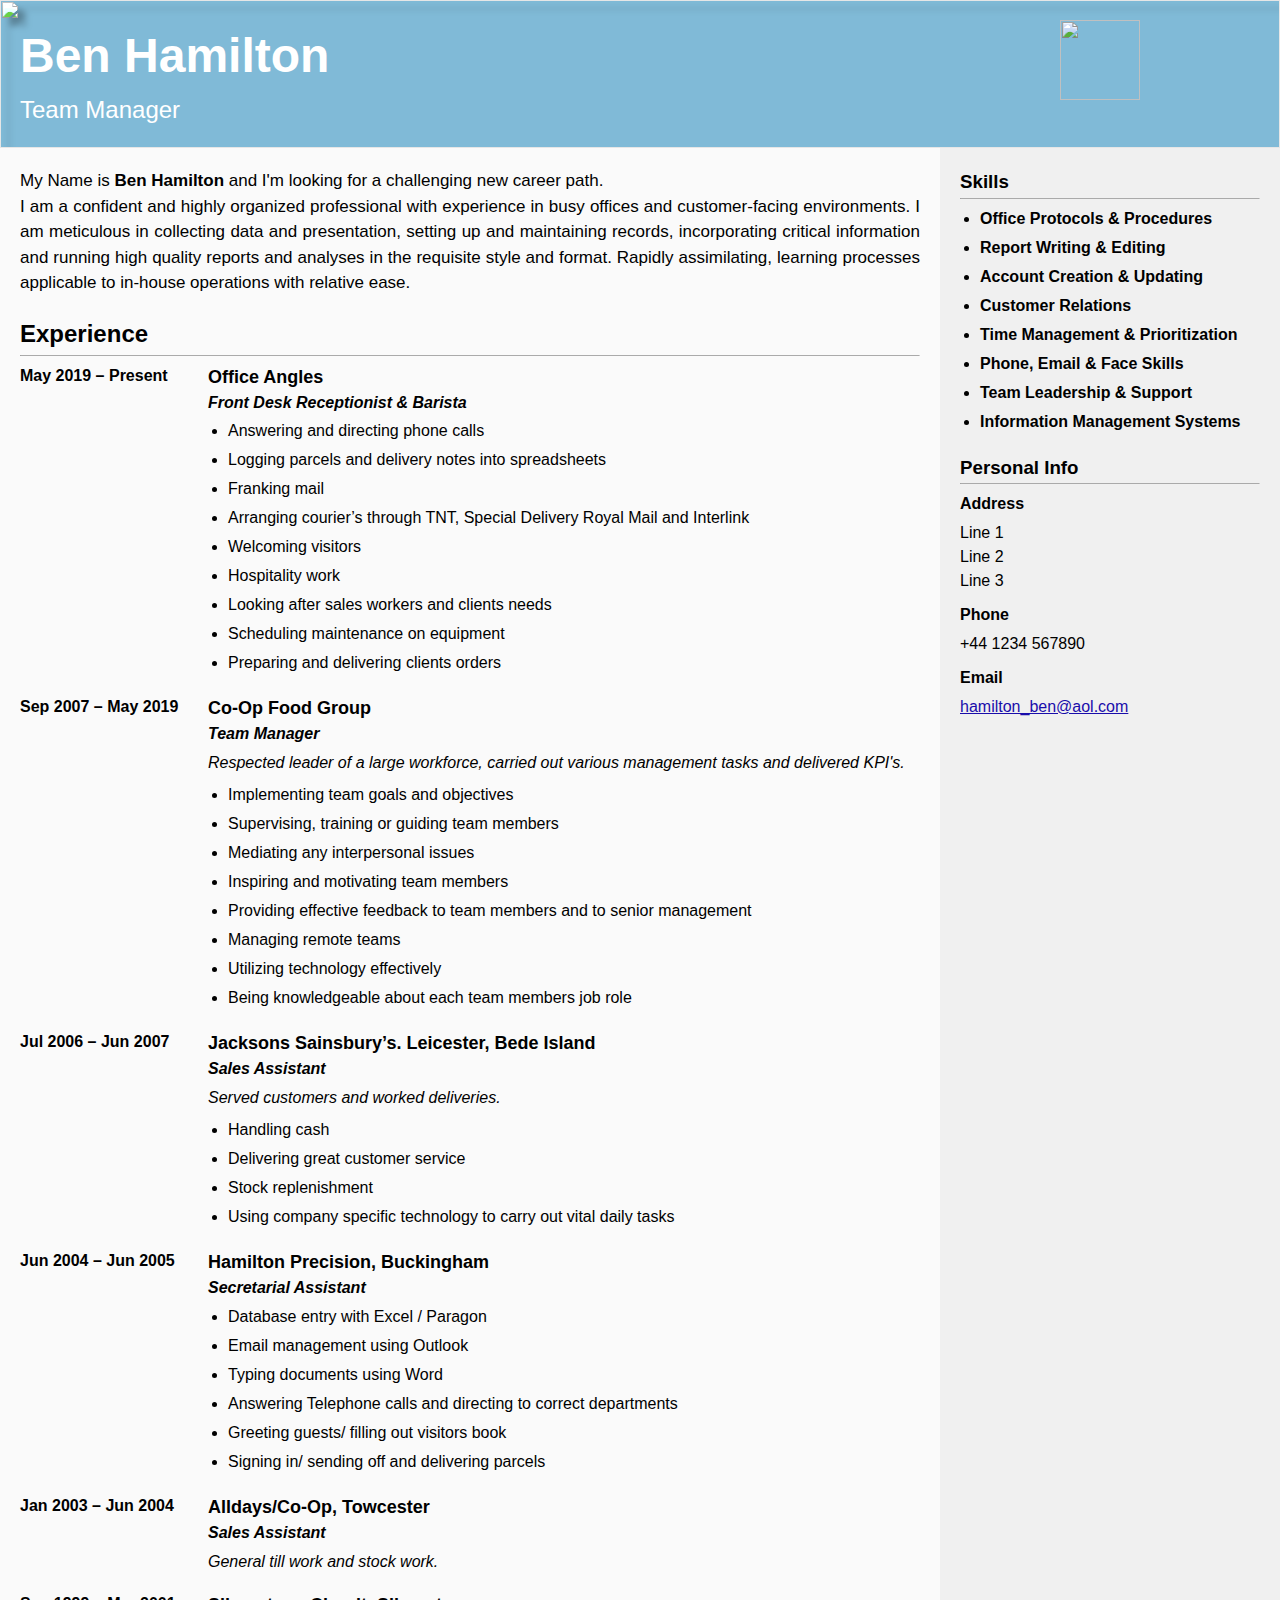
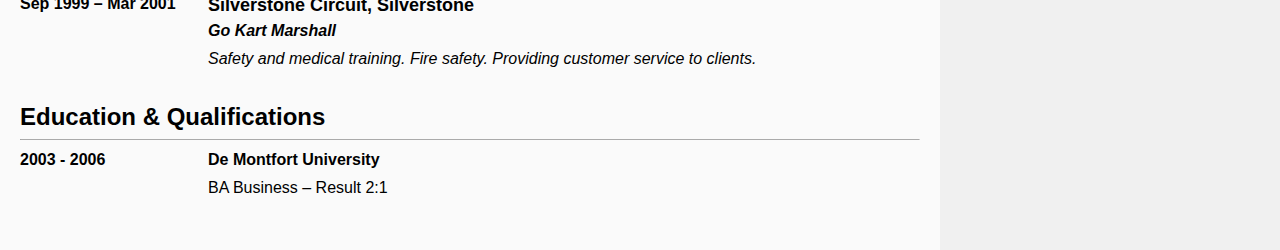
==== index.html @ 2a0c8ef1 "update" ====
<html><head><title>Ben Hamilton's CV</title><style>hr {	margin:0;	padding:0;	margin-top:-4px;	margin-bottom: 8px;	border-top: 1px solid #aaa;	/*border-bottom: 1px solid #ccc;*/	border-bottom: 0;}* {	background-clip: content-box;	margin:0;	margin-bottom:10px;	line-height: 1.5em;	box-sizing: border-box;}div {	margin:0;}h1{	font-size: 3em;	margin-bottom:0.3em;}h2{	/*font-size: 1.5em;*/	margin-bottom:0.3em;}h3{/*font-size: 1.17em;*/	margin-bottom:0.3em;}h4{	margin-bottom:0.3em;}h5{	margin-bottom:0.3em;}a, a:visited {	color: #1a0dab;}body,html{	margin:0;	font-family: Calibri, Arial, Helvetica, sans-serif;	height:100%;	min-height:100%;}.header {	background: #80BAD7;	color: white;	padding:20px;	overflow: hidden;	position:relative;}.header>* {	margin-bottom:0;}.header>.del {	position:absolute;	height:100%;	top:0;	right:0;	filter: drop-shadow(8px 8px 3px rgba(0,0,0,0.3)) brightness(120%);	/*opacity: 0.5;*/}.header>.hi {	position:absolute;	width:80px;	top:20px;	right:140px;}.container {	flex: 1;	display: flex;}.container>* {	padding: 20px;}.container>.left {	background: #fafafa;	flex: 75;}.container>.right {	background: #f0f0f0;	flex: 25;}.info {	text-align: justify;	font-size: 17px;}.block{	margin-bottom:20px;}.item {	display:flex;	margin-bottom:10px;}.item>.date{	flex:1;	margin-right:10px;	font-weight: bold;}.item>.content{	flex:4;}.job1{	font-size:18px;	margin-bottom: 0em;}.job2{	font-style: italic;}.job3{	margin-bottom: 0.5em;	font-style: italic;}ul {	padding-inline-start: 10px;	margin-inline-start: 10px;}ul.skills{	font-weight: bold;}ul>li{	margin-bottom:5px;}@page {	size: A4;	margin: 0;}@media print {	html, body {		height: 100%;		width: 210mm;		height: 297mm;		display: flex;		flex-direction: column;	}}</style></head><body>	<div class="header">		<h1>Ben Hamilton</h1>		<h2 style="font-weight: normal;">Team Manager</h2>		<img class="del" src="del.png">		<img class="hi" src="hi.png">	</div>	<div class="container">		<div class="left">			<div class="block">				<p class="info">					My Name is <b>Ben Hamilton</b> and I'm looking for a challenging new career path.<br>					I am a confident and highly organized professional with experience in busy offices and customer-facing environments.					I am meticulous in collecting data and presentation, setting up and maintaining records, incorporating critical information and running high quality reports and analyses in the requisite style and format.					Rapidly assimilating, learning processes applicable to in-house operations with relative ease.				</p>			</div>			<div class="block">				<h2>Experience</h2>				<hr>				<div class="item">					<div class="date">						<div>May 2019 – Present</div>					</div>					<div class="content">						<h3 class="job1">Office Angles</h3>						<h4 class="job2">Front Desk Receptionist & Barista</h4>						<ul>							<li>Answering and directing phone calls</li>							<li>Logging parcels and delivery notes into spreadsheets</li>							<li>Franking mail</li>							<li>Arranging courier’s through TNT, Special Delivery Royal Mail and Interlink</li>							<li>Welcoming visitors</li>							<li>Hospitality work</li>							<li>Looking after sales workers and clients needs</li>							<li>Scheduling maintenance on equipment</li>							<li>Preparing and delivering clients orders</li>						</ul>					</div>				</div>				<div class="item">					<div class="date">Sep 2007 – May 2019</div>					<div class="content">						<h3 class="job1">Co-Op Food Group</h3>						<h4 class="job2">Team Manager</h4>						<div class="job3">Respected leader of a large workforce, carried out various management tasks and delivered KPI's.</div>						<ul>							<li>Implementing team goals and objectives</li>							<li>Supervising, training or guiding team members</li>							<li>Mediating any interpersonal issues</li>							<li>Inspiring and motivating team members</li>							<li>Providing effective feedback to team members and to senior management</li>							<li>Managing remote teams</li>							<li>Utilizing technology effectively</li>							<li>Being knowledgeable about each team members job role</li>						</ul>					</div>				</div>				<div class="item">					<div class="date">Jul 2006 – Jun 2007</div>					<div class="content">						<h3 class="job1">Jacksons Sainsbury’s. Leicester, Bede Island</h3>						<h4 class="job2">Sales Assistant</h4>						<div class="job3">Served customers and worked deliveries.</div>						<ul>							<li>Handling cash</li>							<li>Delivering great customer service</li>							<li>Stock replenishment</li>							<li>Using company specific technology to carry out vital daily tasks</li>						</ul>					</div>				</div>				<div class="item">					<div class="date">Jun 2004 – Jun 2005</div>					<div class="content">						<h3 class="job1">Hamilton Precision, Buckingham</h3>						<h4 class="job2">Secretarial Assistant</h4>						<ul>							<li>Database entry with Excel / Paragon</li>							<li>Email management using Outlook</li>							<li>Typing documents using Word</li>							<li>Answering Telephone calls and directing to correct departments</li>							<li>Greeting guests/ filling out visitors book</li>							<li>Signing in/ sending off and delivering parcels</li>						</ul>					</div>				</div>				<div class="item">					<div class="date">Jan 2003 – Jun 2004</div>					<div class="content">						<h3 class="job1">Alldays/Co-Op, Towcester</h3>						<h4 class="job2">Sales Assistant</h4>						<div class="job3">General till work and stock work.</div>					</div>				</div>				<div class="item">					<div class="date">Sep 1999 – Mar 2001</div>					<div class="content">						<h3 class="job1">Silverstone Circuit, Silverstone</h3>						<h4 class="job2">Go Kart Marshall</h4>						<div class="job3">Safety and medical training. Fire safety. Providing customer service to clients.</div>					</div>				</div>			</div>			<div class="block">				<h2>Education & Qualifications</h2>				<hr>				<div class="item">					<div class="date">2003 - 2006</div>					<div class="content">						<h4>De Montfort University</h4>						<p>BA Business – Result 2:1</p>					</div>				</div>			</div>		</div>		<div class="right">			<div class="block">				<h3>Skills</h3>				<hr>				<ul class="skills">					<li>Office Protocols & Procedures</li>					<li>Report Writing & Editing</li>					<li>Account Creation & Updating</li>					<li>Customer Relations</li>					<li>Time Management & Prioritization</li>					<li>Phone, Email & Face Skills</li>					<li>Team Leadership & Support</li>					<li>Information Management Systems</li>				</ul>			</div>			<div class="block">				<h3>Personal Info</h3>				<hr>				<h4>Address</h4>				<p>					Line 1					<br>					Line 2					<br>					Line 3				</p>				<h4>Phone</h4>				<p>+44 1234 567890</p>				<h4>Email</h4>				<a href="mailto:hamilton_ben@aol.com">hamilton_ben@aol.com</a>			</div>		</div>	</div></body></html>
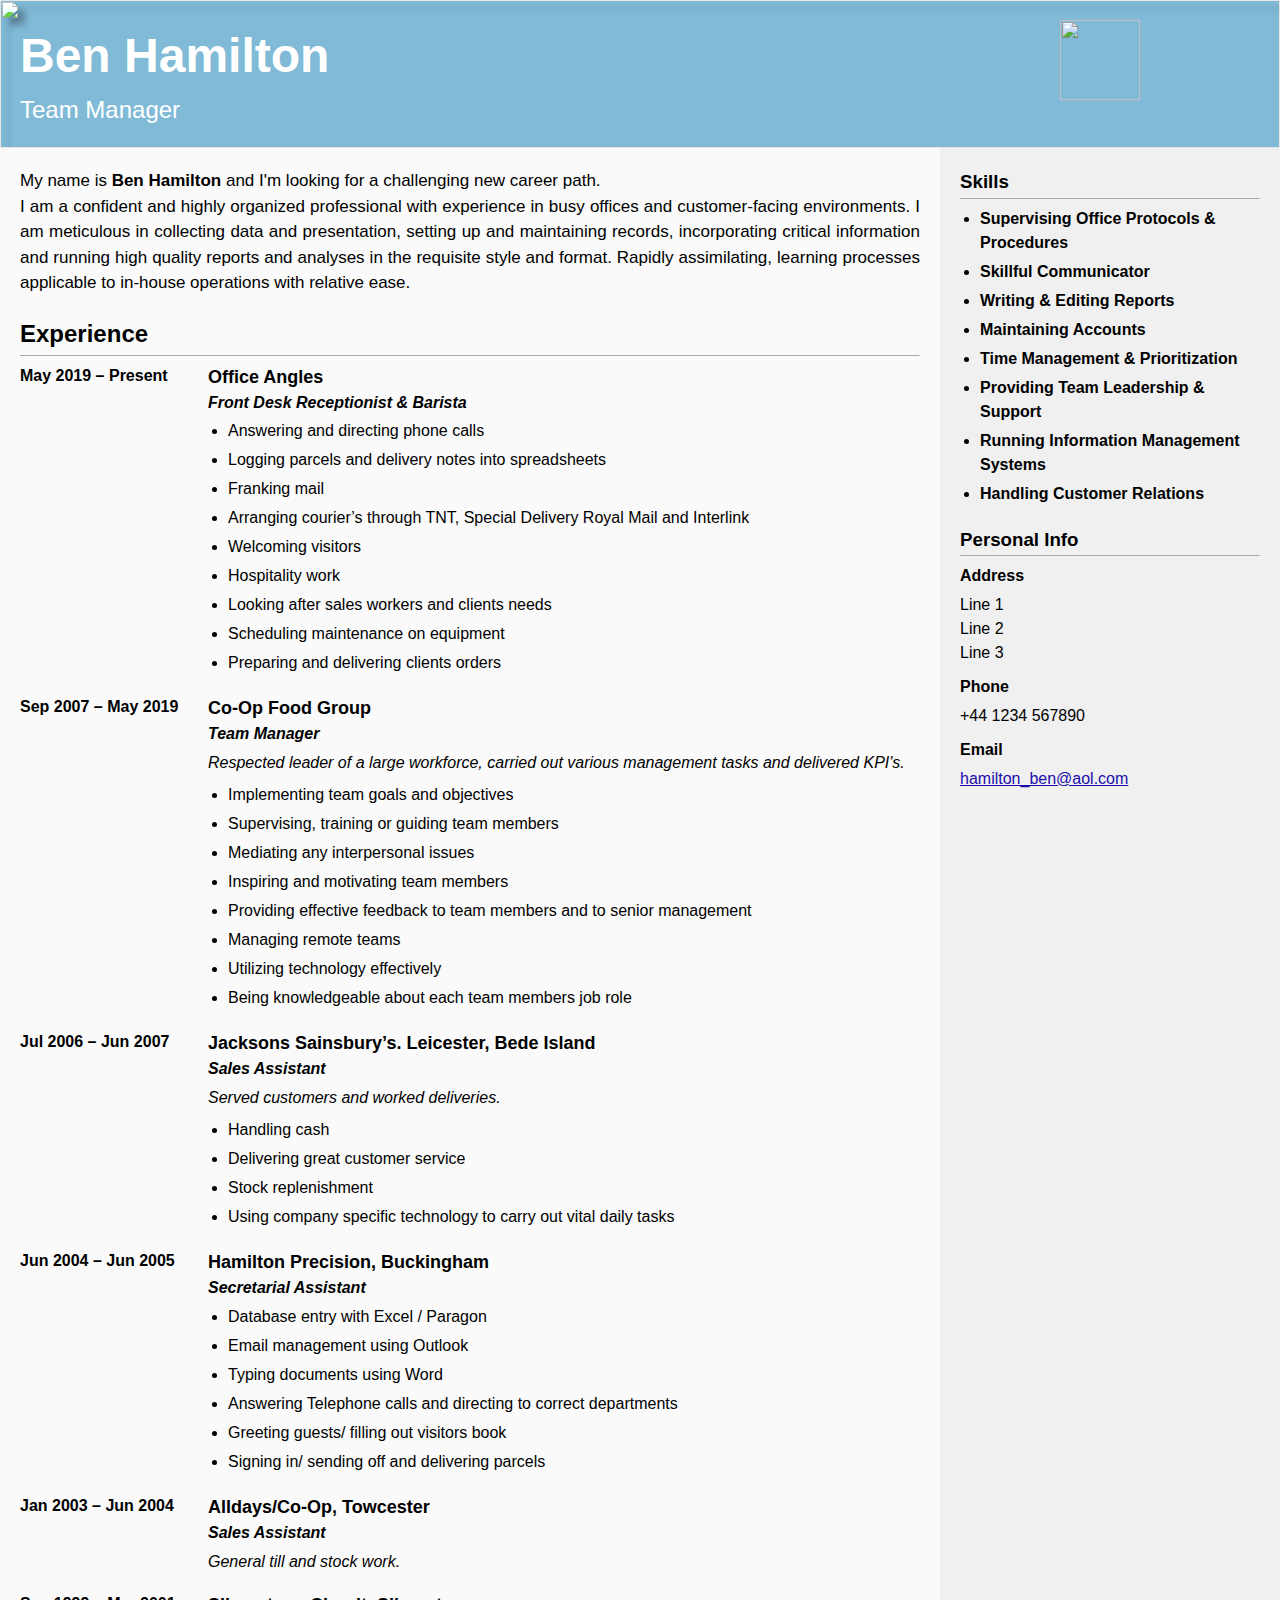
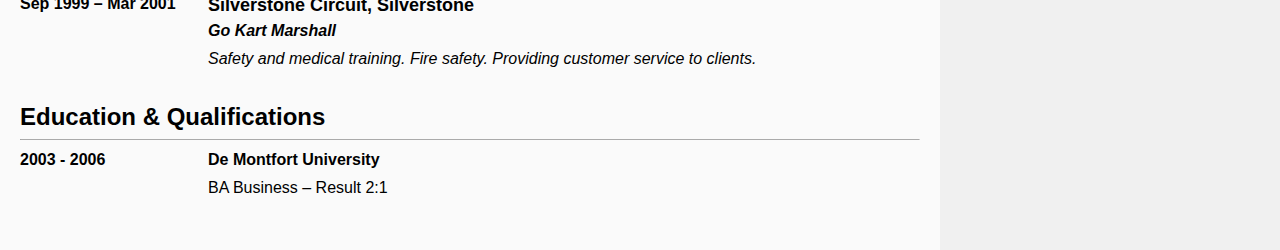
==== commit 8b361907: "update" ====
--- a/index.html
+++ b/index.html
@@ -163,7 +163,7 @@
 		<div class="left"> 			<div class="block"> 				<p class="info">-					My Name is <b>Ben Hamilton</b> and I'm looking for a challenging new career path.<br>+					My name is <b>Ben Hamilton</b> and I'm looking for a challenging new career path.<br> 					I am a confident and highly organized professional with experience in busy offices and customer-facing environments. 					I am meticulous in collecting data and presentation, setting up and maintaining records, incorporating critical information and running high quality reports and analyses in the requisite style and format. 					Rapidly assimilating, learning processes applicable to in-house operations with relative ease.@@ -244,7 +244,7 @@
 					<div class="content"> 						<h3 class="job1">Alldays/Co-Op, Towcester</h3> 						<h4 class="job2">Sales Assistant</h4>-						<div class="job3">General till work and stock work.</div>+						<div class="job3">General till and stock work.</div> 					</div> 				</div> 				<div class="item">@@ -275,14 +275,14 @@
 				<h3>Skills</h3> 				<hr> 				<ul class="skills">-					<li>Office Protocols & Procedures</li>-					<li>Report Writing & Editing</li>-					<li>Account Creation & Updating</li>-					<li>Customer Relations</li>+					<li>Supervising Office Protocols & Procedures</li>+					<li>Skillful Communicator</li>+					<li>Writing & Editing Reports</li>+					<li>Maintaining Accounts</li> 					<li>Time Management & Prioritization</li>-					<li>Phone, Email & Face Skills</li>-					<li>Team Leadership & Support</li>-					<li>Information Management Systems</li>+					<li>Providing Team Leadership & Support</li>+					<li>Running Information Management Systems</li>+					<li>Handling Customer Relations</li> 				</ul> 			</div> 			<div class="block">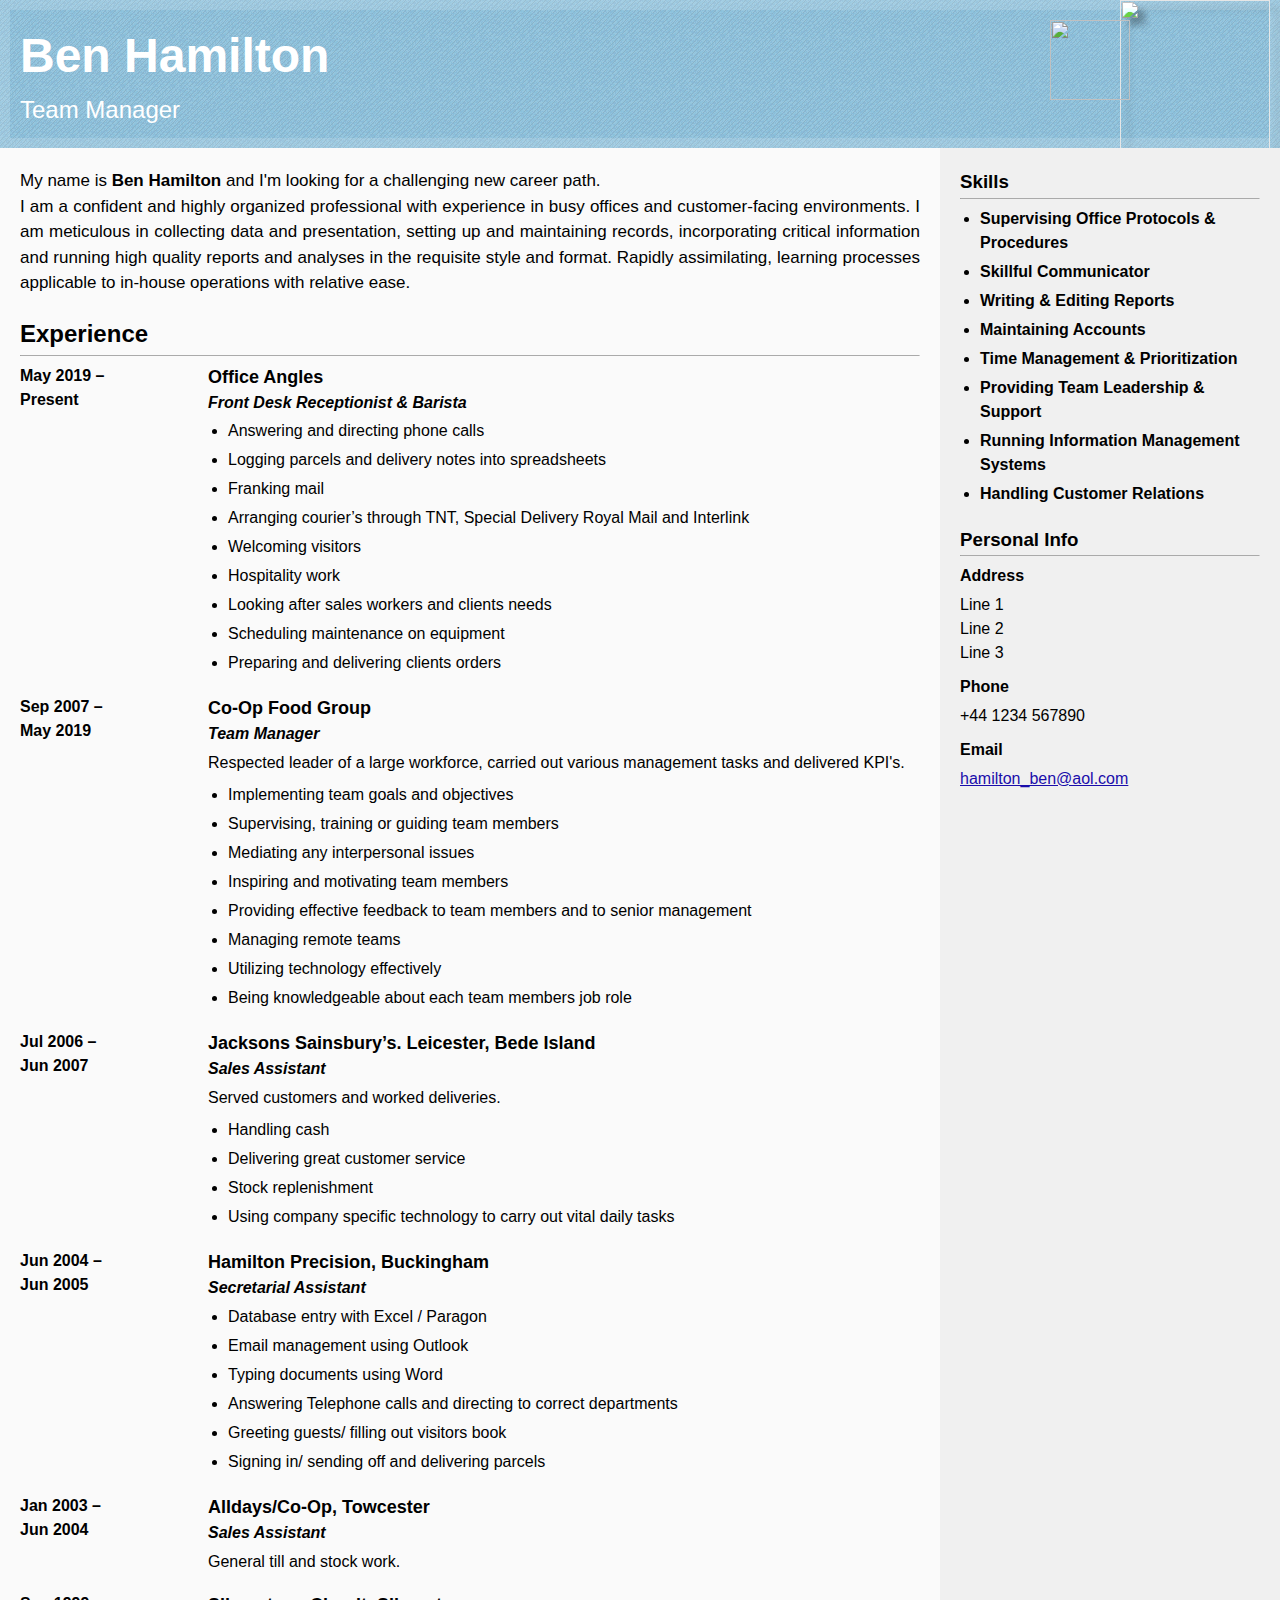
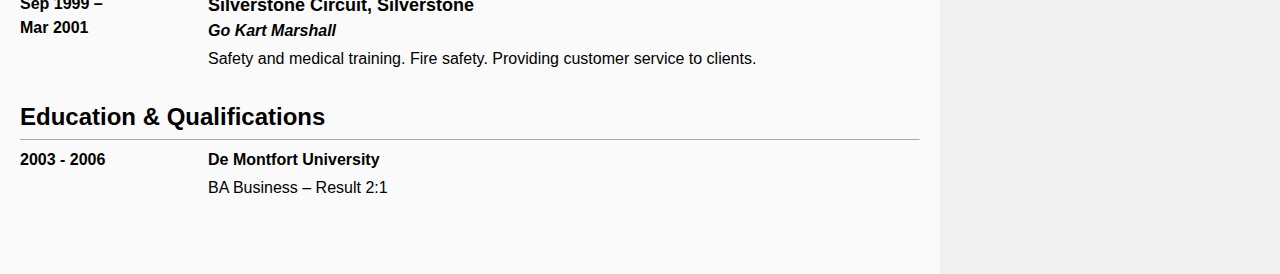
==== commit e8c4f1b4: "update" ====
--- a/index.html
+++ b/index.html
@@ -1,155 +1,7 @@
 <html> <head> <title>Ben Hamilton's CV</title>-<style>-hr {-	margin:0;-	padding:0;-	margin-top:-4px;-	margin-bottom: 8px;-	border-top: 1px solid #aaa;-	/*border-bottom: 1px solid #ccc;*/-	border-bottom: 0;-}-* {-	background-clip: content-box;-	margin:0;-	margin-bottom:10px;-	line-height: 1.5em;-	box-sizing: border-box;-}-div {-	margin:0;-}-h1{-	font-size: 3em;-	margin-bottom:0.3em;-}-h2{-	/*font-size: 1.5em;*/-	margin-bottom:0.3em;-}-h3{-/*font-size: 1.17em;*/-	margin-bottom:0.3em;-}-h4{-	margin-bottom:0.3em;-}-h5{-	margin-bottom:0.3em;-}-a, a:visited {-	color: #1a0dab;-}--body,html{-	margin:0;-	font-family: Calibri, Arial, Helvetica, sans-serif;-	height:100%;-	min-height:100%;-}--.header {-	background: #80BAD7;-	color: white;-	padding:20px;-	overflow: hidden;-	position:relative;-}-.header>* {-	margin-bottom:0;-}-.header>.del {-	position:absolute;-	height:100%;-	top:0;-	right:0;-	filter: drop-shadow(8px 8px 3px rgba(0,0,0,0.3)) brightness(120%);-	/*opacity: 0.5;*/-}-.header>.hi {-	position:absolute;-	width:80px;-	top:20px;-	right:140px;-}-.container {-	flex: 1;-	display: flex;-}-.container>* {-	padding: 20px;-}-.container>.left {-	background: #fafafa;-	flex: 75;-}-.container>.right {-	background: #f0f0f0;-	flex: 25;-}--.info {-	text-align: justify;-	font-size: 17px;-}--.block{-	margin-bottom:20px;-}-.item {-	display:flex;-	margin-bottom:10px;-}-.item>.date{-	flex:1;-	margin-right:10px;-	font-weight: bold;-}-.item>.content{-	flex:4;-}--.job1{-	font-size:18px;-	margin-bottom: 0em;-}-.job2{-	font-style: italic;-}-.job3{-	margin-bottom: 0.5em;-	font-style: italic;-}--ul {-	padding-inline-start: 10px;-	margin-inline-start: 10px;-}--ul.skills{-	font-weight: bold;-}-ul>li{-	margin-bottom:5px;-}--@page {-	size: A4;-	margin: 0;-}-@media print {-	html, body {-		height: 100%;-		width: 210mm;-		height: 297mm;-		display: flex;-		flex-direction: column;-	}-}--</style>+<link rel="stylesheet" type="text/css" href="./style.css"  /> </head>  <body>@@ -174,7 +26,7 @@
 				<hr> 				<div class="item"> 					<div class="date">-						<div>May 2019 – Present</div>+						<div>May 2019 –<br>Present</div> 					</div> 					<div class="content"> 						<h3 class="job1">Office Angles</h3>@@ -193,7 +45,7 @@
 					</div> 				</div> 				<div class="item">-					<div class="date">Sep 2007 – May 2019</div>+					<div class="date">Sep 2007 –<br>May 2019</div> 					<div class="content"> 						<h3 class="job1">Co-Op Food Group</h3> 						<h4 class="job2">Team Manager</h4>@@ -211,7 +63,7 @@
 					</div> 				</div> 				<div class="item">-					<div class="date">Jul 2006 – Jun 2007</div>+					<div class="date">Jul 2006 –<br>Jun 2007</div> 					<div class="content"> 						<h3 class="job1">Jacksons Sainsbury’s. Leicester, Bede Island</h3> 						<h4 class="job2">Sales Assistant</h4>@@ -225,7 +77,7 @@
 					</div> 				</div> 				<div class="item">-					<div class="date">Jun 2004 – Jun 2005</div>+					<div class="date">Jun 2004 –<br>Jun 2005</div> 					<div class="content"> 						<h3 class="job1">Hamilton Precision, Buckingham</h3> 						<h4 class="job2">Secretarial Assistant</h4>@@ -240,7 +92,7 @@
 					</div> 				</div> 				<div class="item">-					<div class="date">Jan 2003 – Jun 2004</div>+					<div class="date">Jan 2003 –<br>Jun 2004</div> 					<div class="content"> 						<h3 class="job1">Alldays/Co-Op, Towcester</h3> 						<h4 class="job2">Sales Assistant</h4>@@ -248,7 +100,7 @@
 					</div> 				</div> 				<div class="item">-					<div class="date">Sep 1999 – Mar 2001</div>+					<div class="date">Sep 1999 –<br>Mar 2001</div> 					<div class="content"> 						<h3 class="job1">Silverstone Circuit, Silverstone</h3> 						<h4 class="job2">Go Kart Marshall</h4>@@ -268,6 +120,9 @@
 					</div> 				</div> 			</div>+			+			<div class="page-break"></div>+			<br> 		</div>  		<div class="right">@@ -301,6 +156,9 @@
 				<h4>Email</h4> 				<a href="mailto:hamilton_ben@aol.com">hamilton_ben@aol.com</a> 			</div>+			+			<div class="page-break"></div>+			<br> 		</div> 	</div> --- a/style.css
+++ b/style.css
@@ -0,0 +1,165 @@
+body,html{
+	margin:0;
+	font-family: Calibri, Arial, Helvetica, sans-serif;
+	height:100%;
+	min-height:100%;
+	position:relative;
+}
+
+@page {
+	size: A4;
+	margin: 5mm 5mm 5mm 5mm;
+	height:200vh;
+	min-height:200vh;
+}
+@media print {
+	html, body {
+		width: 210mm;
+		height: 297mm;
+	}
+	.page-break {
+		page-break-after: always;
+	}
+}
+
+* {
+	background-clip: content-box;
+	margin:0;
+	margin-bottom:10px;
+	line-height: 1.5em;
+	box-sizing: border-box;
+}
+hr {
+	margin:0;
+	padding:0;
+	margin-top:-4px;
+	margin-bottom: 8px;
+	border-top: 1px solid #aaa;
+	/*border-bottom: 1px solid #ccc;*/
+	border-bottom: 0;
+}
+div {
+	margin:0;
+}
+h1{
+	font-size: 3em;
+	margin-bottom:0.3em;
+}
+h2{
+	/*font-size: 1.5em;*/
+	margin-bottom:0.3em;
+}
+h3{
+	/*font-size: 1.17em;*/
+	margin-bottom:0.3em;
+}
+h4{
+	margin-bottom:0.3em;
+}
+h5{
+	margin-bottom:0.3em;
+}
+a, a:visited {
+	color: #1a0dab;
+}
+
+
+.header {
+	color: white;
+	padding:20px;
+	position:relative;
+}
+.header::after {
+	content: "";
+	background: url(bg.png);
+	filter: opacity(0.8);
+	top: 0;
+	left: 0;
+	bottom: 0;
+	right: 0;
+	position: absolute;
+	z-index: -1;
+	box-sizing: border-box;
+	border: 10px solid rgba(255,255,255,0.15);
+}
+.header>* {
+	margin-bottom:0;
+}
+.header>.del {
+	position:absolute;
+	height:150px;
+	top:0;
+	right:10px;
+	filter: drop-shadow(8px 8px 3px rgba(0,0,0,0.3)) brightness(120%);
+	/*opacity: 0.5;*/
+}
+.header>.hi {
+	position:absolute;
+	width:80px;
+	top:20px;
+	right:150px;
+}
+
+.container {
+	flex: 1;
+	display: flex;
+	z-index:10;
+	position:relative;
+}
+.container>* {
+	padding: 20px;
+}
+.container>.left {
+	flex: 75;
+	background: #fafafa;
+	height:100%;
+}
+.container>.right {
+	background: #f0f0f0;
+	flex: 25;
+}
+
+.info {
+	text-align: justify;
+	font-size: 17px;
+}
+
+.block{
+	margin-bottom:20px;
+}
+.item {
+	display:flex;
+	margin-bottom:10px;
+}
+.item>.date{
+	flex:1;
+	margin-right:10px;
+	font-weight: bold;
+}
+.item>.content{
+	flex:4;
+}
+
+.job1{
+	font-size:18px;
+	margin-bottom: 0em;
+}
+.job2{
+	font-style: italic;
+}
+.job3{
+	margin-bottom: 0.5em;
+	/* font-style: italic; */
+}
+
+ul {
+	padding-inline-start: 10px;
+	margin-inline-start: 10px;
+}
+
+ul.skills{
+	font-weight: bold;
+}
+ul>li{
+	margin-bottom:5px;
+}